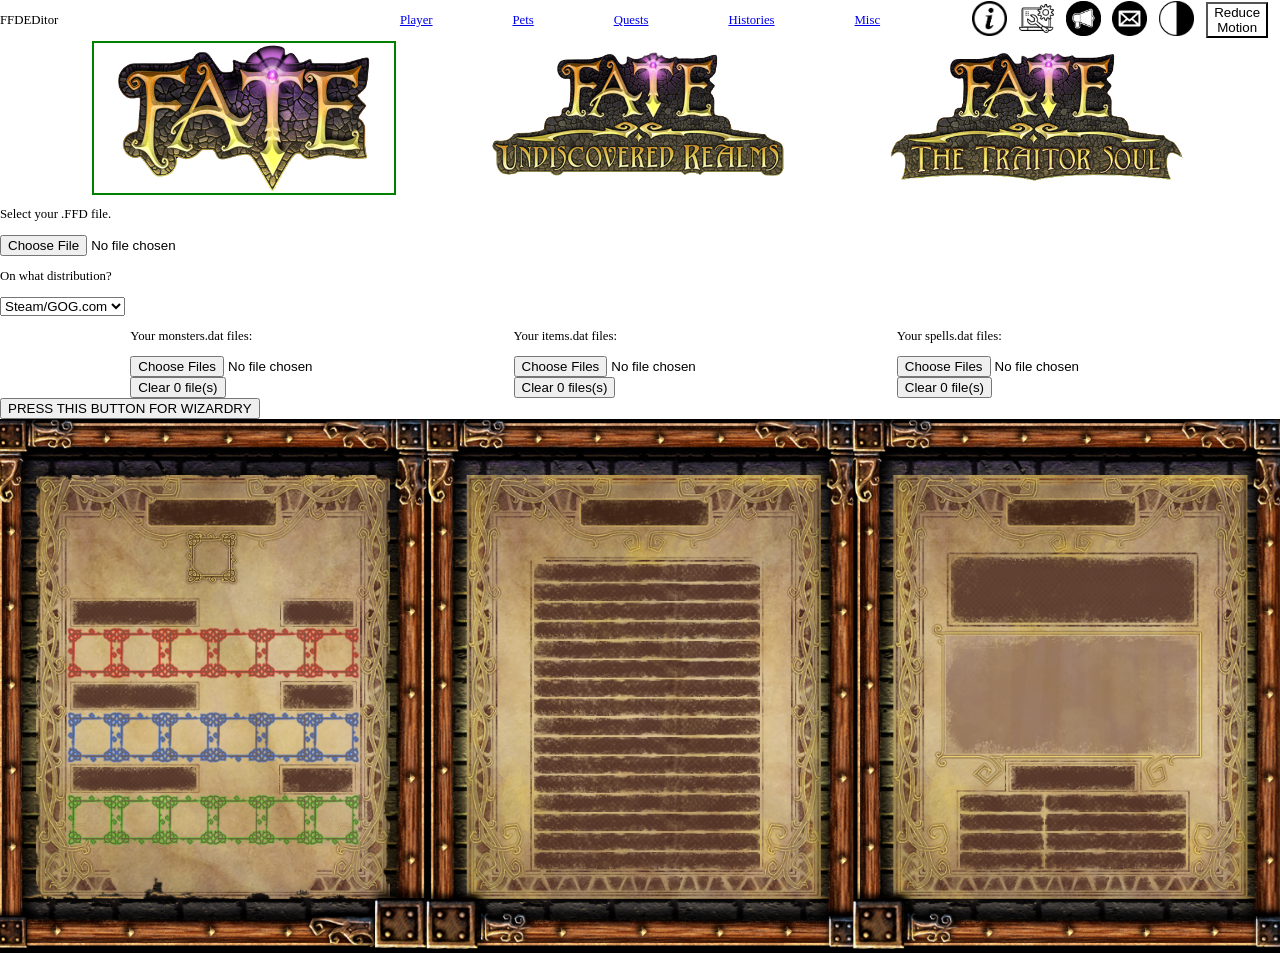
==== index.html @ dc9caead "begin spellsJournalQuests" ====
<!DOCTYPE html>
<html>

<head>
	<meta charset="utf-8">
	<meta name="viewport" content="width=device-width">
	<title>FFDEditor</title>
	<link href="styles/index.css" rel="stylesheet" type="text/css" />
</head>

<body style="margin:0;">
	<div id="header">
		<div id="header-title">
			<p>FFDEDitor</p>
		</div>

		<div id="header-sectionNav">
			<a href="#section-player">Player</a>
			<a href="#section-pets">Pets</a>
			<a href="#section-quests">Quests</a>
			<a href="#section-histories">Histories</a>
			<a href="#section-misc">Misc</a>
		</div>

		<div id="header-externalNav">
			<a href="about.html" title="About">
				<img class="headerImg" src="./img/i.png">
			</a>
			<a href="documentation.html" title="Documentation">
				<img class="headerImg" src="./img/doc.png">
			</a>
			<a href="announcements.html" title="Announcements">
				<img class="headerImg" src="./img/announce.png">
			</a>
			<a href="contact.html" title="Contact"> 
				<img class="headerImg" src="./img/mail.png">
			</a>
			<div id="lightDarkToggle" title="Toggle Dark">
				<img class="headerImg" src="./img/leftWhite.png">
			</div>
			<button id="toggleAnimation">Reduce<br>Motion</button>
		</div> 
	</div>

	<div id="uploadScreen">
		<div id="gameSelect">
			<img id="OG" class="gameSelect-img" src="./img/og.png">
			<img id="UR" class="gameSelect-img" src="./img/ur.png">
			<img id="TS" class="gameSelect-img" src="./img/ts.png">
		</div>

		<p>Select your .FFD file.</p>
		<input id="ffdSelector" type="file" style="display:block">
		
		<p style="display:inline-block">On what distribution?</p>
		<select id="distributionSelect" style="display:block">
			<option value="SG">Steam/GOG.com</option>
			<option value="WT">WildTangent</option>
		</select>

		<div id="datSelect"> 
			<div>
				<p>Your monsters.dat files:</p>
				<input id="datSelect-monsters" type="file" multiple="multiple" style="display:block">
				<button id="clearMonstersDats">Clear 0 file(s)</button>
			</div>

			<div>
				<p>Your items.dat files:</p>
				<input id="datSelect-items" type="file" multiple="multiple" style="display:block">
				<button id="clearItemsDats">Clear 0 files(s)</button>
			</div>

			<div>
				<p>Your spells.dat files:</p>
				<input id="datSelect-spells" type="file" multiple="multiple" style="display:block">
				<button id="clearSpellsDats">Clear 0 file(s)</button>
			</div>
		</div>

		<button id="runButton">PRESS THIS BUTTON FOR WIZARDRY</button>
	</div>

	<div id="playerTab" hidden="false">
		<div id="player-statsInvSkillGold-div">
			<img id="player-statsInvSkillGold" src="img/og_statsInvSkillsGold.png" style="width:100%; display:block;">
		</div>
	</div> 

	<div id="spellsJournalQuests">
		<img src="img/og_spellsJournalQuests.png" style="width:100%; display:block;">
	</div>

	<div id="petsTab" hidden="false">
		<p>Yea pets.</p>
	</div>

	<div id="historiesTab" hidden="false">
		<div>
			<div id="histories-groveArea"></div>
		</div>

		<p>Teleport.</p>
		<p>Ascend/Descend.</p>
		
	</div>

	<div id="miscTab" hidden="false">
		<p>Change difficulty.</p>
		<p>Respec.</p>
		<p>Unretire.</p>
	</div>

	
	<!--SCRIPTS-->
	<script src="scripts/index.js"></script>
	<script src="scripts/script.js"></script>
	
</body>

</html>
---- styles/index.css ----
body {
  font-size: 1vw;
}

html {
  height: 100%;
  width: 100%;
}

#header {
  display: flex
}

#header-title {
  flex: 1
}

#header-sectionNav {
  flex: 2;

  display: flex;
  align-items: center;
  justify-content: space-evenly;
}

#header-externalNav {
  flex: 1;

  display: flex;
  justify-content: space-evenly;
  align-items: center;
}

.headerImg {
  width: 35px;
}

#lightDarkToggle:hover {
  cursor: pointer;
}

#gameSelect {
  display: flex;
  justify-content: space-evenly;
}

.gameSelect-img {
  width: 300px;
  border: 2px solid transparent;
}

.gameSelect-hover {
  border: 2px solid red;
}

.gameSelect-selected {
  border: 2px solid green;
}

#datSelect {
  display: flex;
  justify-content: space-evenly;
}

#section-player {
  display: flex;
  padding-top: 150px;
  padding-bottom: 150px;
}

#player-statsInvSkillGold-div {
  position: relative;
}

#section-pets {
  display: flex;
  padding-top: 150px;
  padding-bottom: 150px;
}

#section-quests {
  display: flex;
  padding-top: 150px;
  padding-bottom: 150px;
}

#section-histories {
  display: flex;
  padding-top: 150px;
  padding-bottom: 150px;
}

#section-misc {
  display: flex;
  padding-top: 150px;
  padding-bottom: 150px;
}

/* .revealable {
  position: relative;
  transform: translateY(150px);
  opacity: 0;
  transition: transform 2s ease;
}

.active {
  transform: translateY(0px);
  opacity: 1;
} */

#toggleAnimation {
  background-color: transparent;
}

#toggleAnimation:hover {
  cursor: pointer;
}

.center-container {
  display: flex;
  justify-content: center;
  align-items: center;
  text-align: center;
  position: relative;
}

.center-contained {
  width: 100%;
  height: 100%;
  object-fit: contain;
}

.hoverbox {
  display: none;
  position: absolute;
  top: 100%;
  left: 50%;
  transform: translateX(-50%);
  background-color: black;
  color: white;
  opacity: 0.85;

  max-width: 50vw;
  overflow: auto;
  white-space: nowrap;
  z-index: 10;
}

.center-container:hover > .hoverbox {
  display: block;
}

.center-container:hover span:hover .hoverbox {
  display: block;
}

.hoverbox-enter {
  display: block;
}

.grade-rank-icon {
  z-index: 9;
  position: absolute;
  right: 0;
  top: 0;
  width: calc(3200vw / 1536);
  --height: calc(3200vh / 640);
}
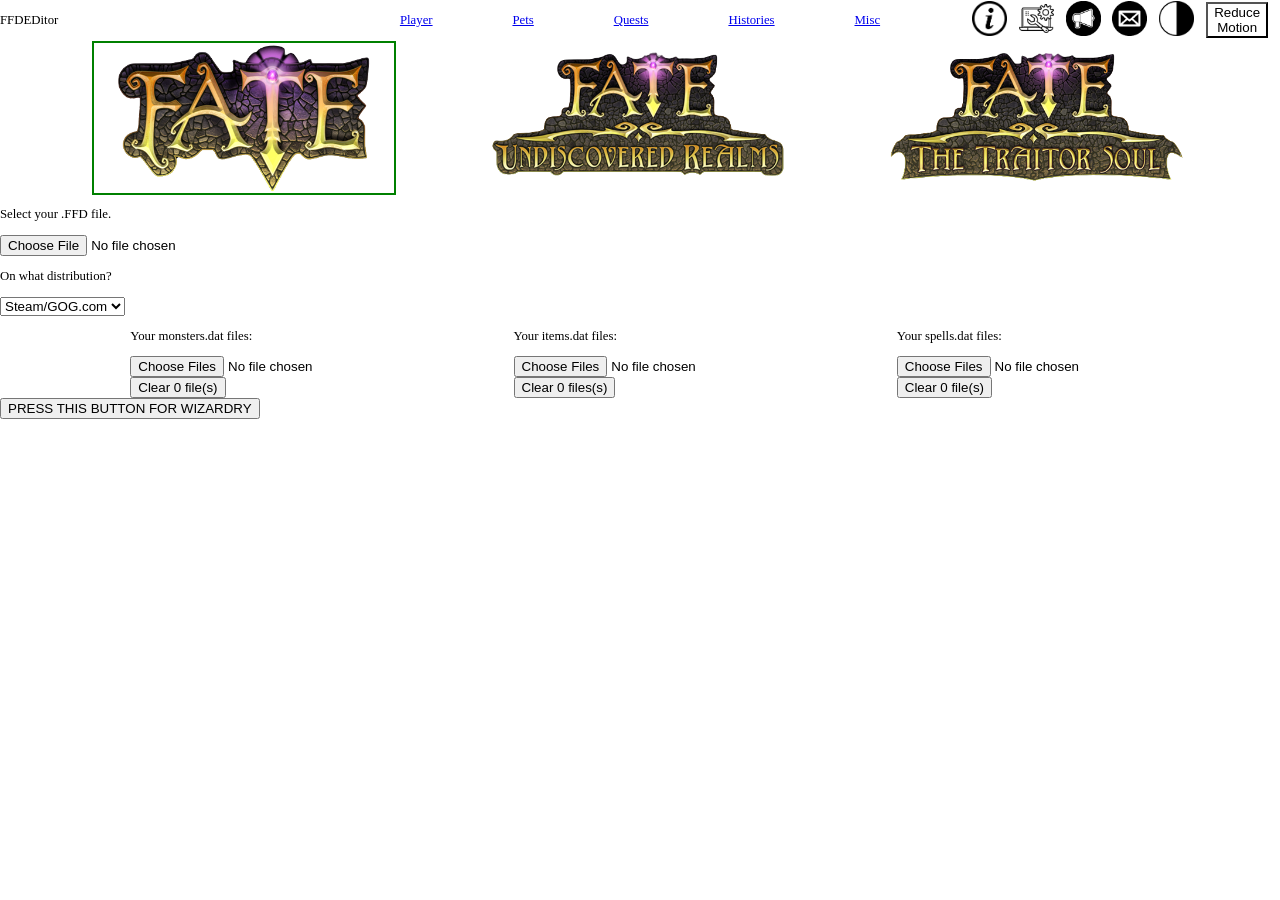
==== commit fbd98ceb: "<div id="spellsJournalQuests" hidden="true">" ====
--- a/index.html
+++ b/index.html
@@ -87,7 +87,7 @@
 		</div>
 	</div> 
 
-	<div id="spellsJournalQuests">
+	<div id="spellsJournalQuests" hidden="true">
 		<img src="img/og_spellsJournalQuests.png" style="width:100%; display:block;">
 	</div>
 
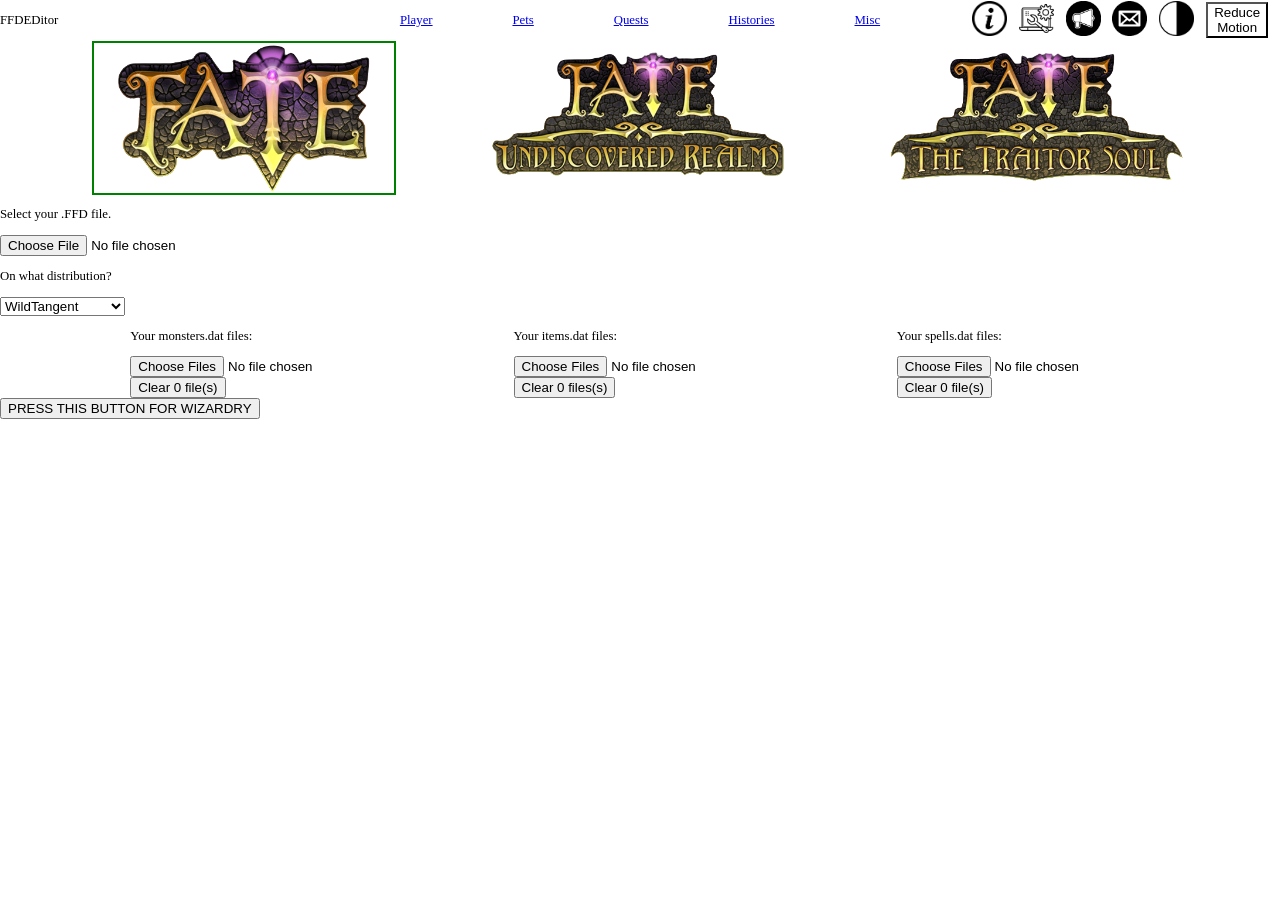
==== commit 202b55f1: "display spells. display journal." ====
--- a/index.html
+++ b/index.html
@@ -54,8 +54,8 @@
 		
 		<p style="display:inline-block">On what distribution?</p>
 		<select id="distributionSelect" style="display:block">
+			<option value="WT">WildTangent</option>
 			<option value="SG">Steam/GOG.com</option>
-			<option value="WT">WildTangent</option>
 		</select>
 
 		<div id="datSelect"> 
@@ -81,14 +81,14 @@
 		<button id="runButton">PRESS THIS BUTTON FOR WIZARDRY</button>
 	</div>
 
-	<div id="playerTab" hidden="false">
-		<div id="player-statsInvSkillGold-div">
-			<img id="player-statsInvSkillGold" src="img/og_statsInvSkillsGold.png" style="width:100%; display:block;">
+	<div id="player-statsInvSkillGold-tab" hidden="false">
+		<img src="img/og_statsInvSkillsGold.png" style="width:100%; display:block;">
+	</div>
+
+	<div>
+		<div id="spellsJournalQuests-tab" hidden="true">
+			<img src="img/og_spellsJournalQuests.png" style="width:100%; display:block;">
 		</div>
-	</div> 
-
-	<div id="spellsJournalQuests" hidden="true">
-		<img src="img/og_spellsJournalQuests.png" style="width:100%; display:block;">
 	</div>
 
 	<div id="petsTab" hidden="false">
--- a/styles/index.css
+++ b/styles/index.css
@@ -68,7 +68,11 @@
   padding-bottom: 150px;
 }
 
-#player-statsInvSkillGold-div {
+#player-statsInvSkillGold-tab {
+  position: relative;
+}
+
+#spellsJournalQuests-tab {
   position: relative;
 }
 
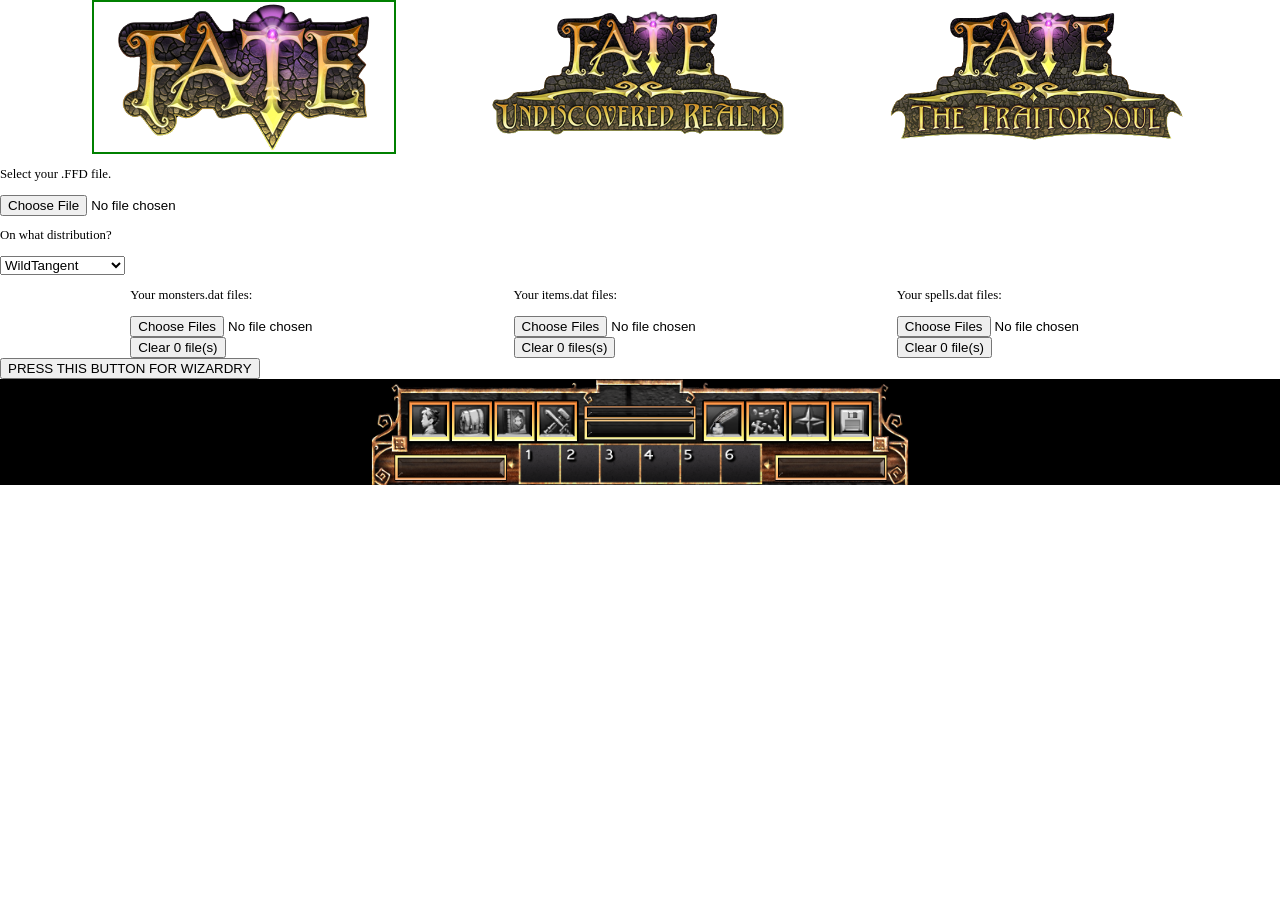
==== commit 1a3d2902: "begin bottombar" ====
--- a/index.html
+++ b/index.html
@@ -9,7 +9,7 @@
 </head>
 
 <body style="margin:0;">
-	<div id="header">
+	<div id="header" style="display: none;">
 		<div id="header-title">
 			<p>FFDEDitor</p>
 		</div>
@@ -111,6 +111,11 @@
 		<p>Unretire.</p>
 	</div>
 
+	<div class="center-container" style="background-color: black;">
+		<img src="img/bottombar.png" style="height: 8.3333vw;">
+	</div>
+	
+
 	
 	<!--SCRIPTS-->
 	<script src="scripts/index.js"></script>
--- a/styles/index.css
+++ b/styles/index.css
@@ -134,6 +134,18 @@
   object-fit: contain;
 }
 
+.quest-toggle {
+  display: flex;
+  align-items: center;
+  height: 33.33%;
+  background-color: black;
+  opacity: 0.6;
+}
+
+.purpletext {
+  color: #BD8AFF;
+}
+
 .hoverbox {
   display: none;
   position: absolute;
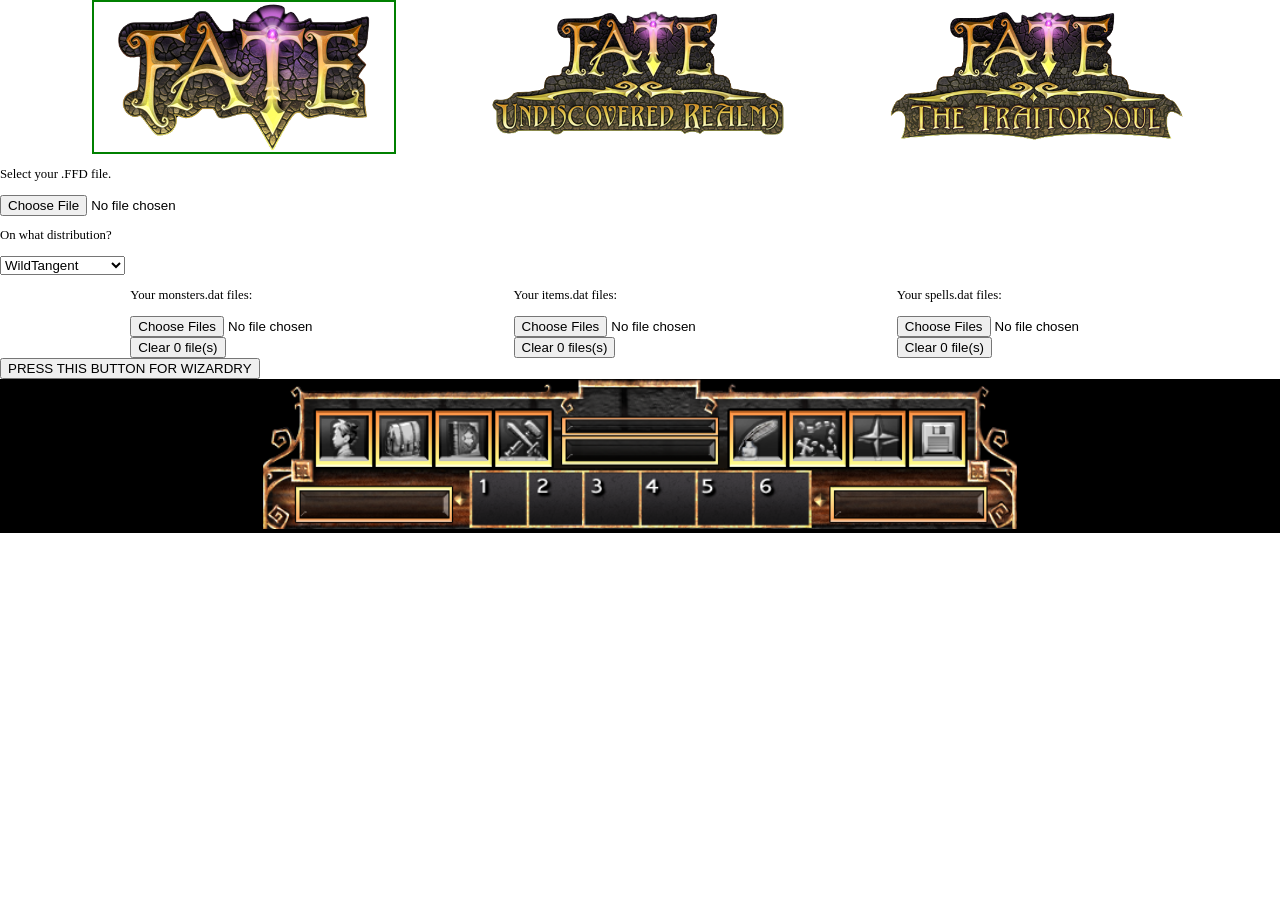
==== commit e0de28dc: "more bottombar and styling" ====
--- a/index.html
+++ b/index.html
@@ -81,15 +81,20 @@
 		<button id="runButton">PRESS THIS BUTTON FOR WIZARDRY</button>
 	</div>
 
-	<div id="player-statsInvSkillGold-tab" hidden="false">
-		<img src="img/og_statsInvSkillsGold.png" style="width:100%; display:block;">
+
+	<div style="display: grid; justify-items: center; background-color: black;">
+		<div id="player-statsInvSkillGold-tab" style="height: 83.333vh; position: relative;" hidden="false">
+			<img src="img/og_statsInvSkillsGold.png" style="height: 100%;">
+		</div>
+
+		<div id="spellsJournalQuests-tab" style="height: 83.333vh; position: relative;" hidden="true">
+			<img src="img/og_spellsJournalQuests.png" style="height: 100%; display:block; left: 0;">
+		</div>
+		<div>
+			<img src="img/bottombar.png" style="height: 16.666vh;">
+		</div>
 	</div>
 
-	<div>
-		<div id="spellsJournalQuests-tab" hidden="true">
-			<img src="img/og_spellsJournalQuests.png" style="width:100%; display:block;">
-		</div>
-	</div>
 
 	<div id="petsTab" hidden="false">
 		<p>Yea pets.</p>
@@ -111,9 +116,9 @@
 		<p>Unretire.</p>
 	</div>
 
-	<div class="center-container" style="background-color: black;">
-		<img src="img/bottombar.png" style="height: 8.3333vw;">
-	</div>
+	<!-- <div style="display: grid; justify-items: center; background-color: black; width:100%;">
+		<img src="img/bottombar.png" style="height: 16.666vh;">
+	</div> -->
 	
 
 	
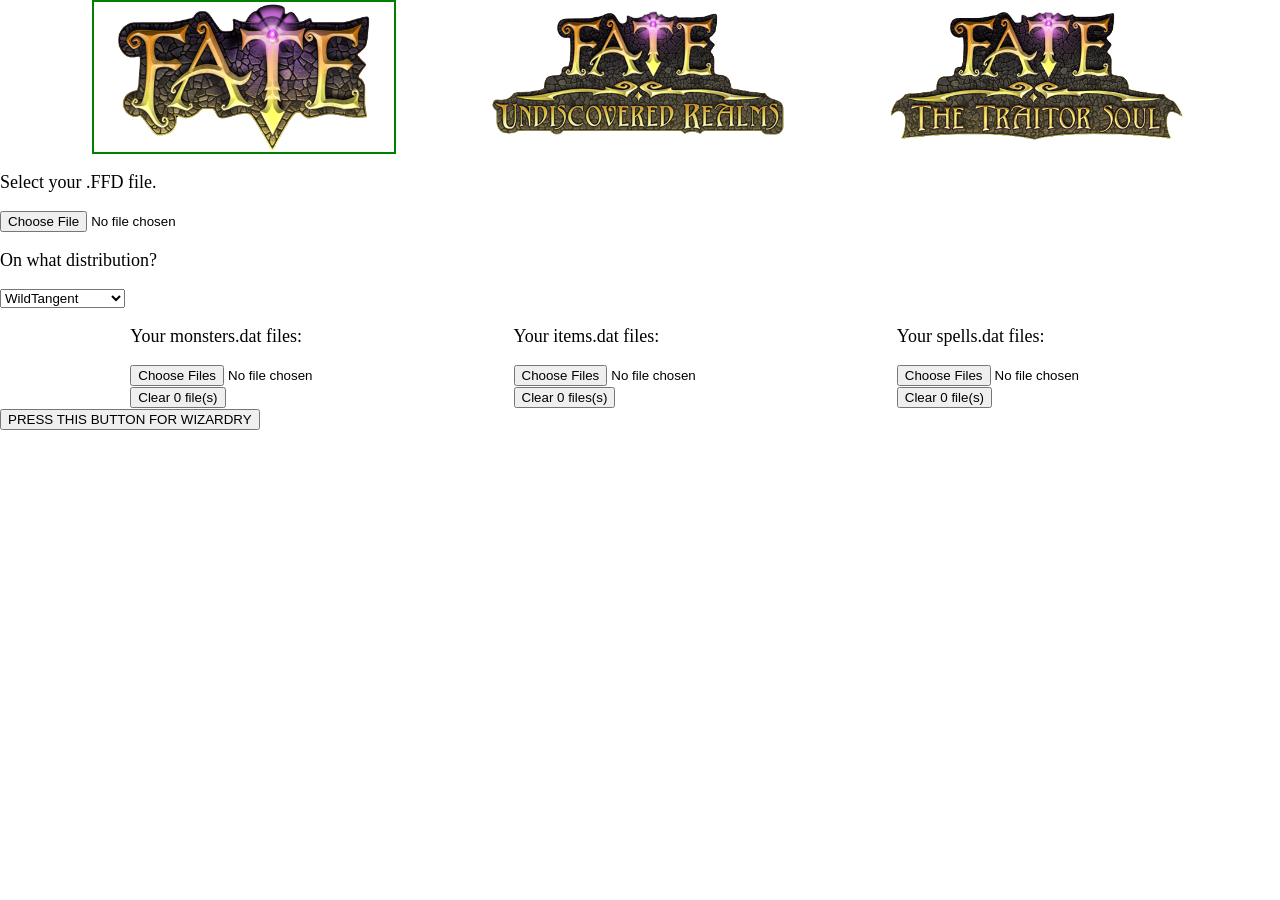
==== commit 623813a5: "nice bottombar" ====
--- a/index.html
+++ b/index.html
@@ -90,36 +90,10 @@
 		<div id="spellsJournalQuests-tab" style="height: 83.333vh; position: relative;" hidden="true">
 			<img src="img/og_spellsJournalQuests.png" style="height: 100%; display:block; left: 0;">
 		</div>
-		<div>
+		<div id="bottombar-div" style="position: relative;" hidden="true">
 			<img src="img/bottombar.png" style="height: 16.666vh;">
 		</div>
 	</div>
-
-
-	<div id="petsTab" hidden="false">
-		<p>Yea pets.</p>
-	</div>
-
-	<div id="historiesTab" hidden="false">
-		<div>
-			<div id="histories-groveArea"></div>
-		</div>
-
-		<p>Teleport.</p>
-		<p>Ascend/Descend.</p>
-		
-	</div>
-
-	<div id="miscTab" hidden="false">
-		<p>Change difficulty.</p>
-		<p>Respec.</p>
-		<p>Unretire.</p>
-	</div>
-
-	<!-- <div style="display: grid; justify-items: center; background-color: black; width:100%;">
-		<img src="img/bottombar.png" style="height: 16.666vh;">
-	</div> -->
-	
 
 	
 	<!--SCRIPTS-->
--- a/styles/index.css
+++ b/styles/index.css
@@ -1,5 +1,5 @@
 body {
-  font-size: 1vw;
+  font-size: 2vh;
 }
 
 html {
